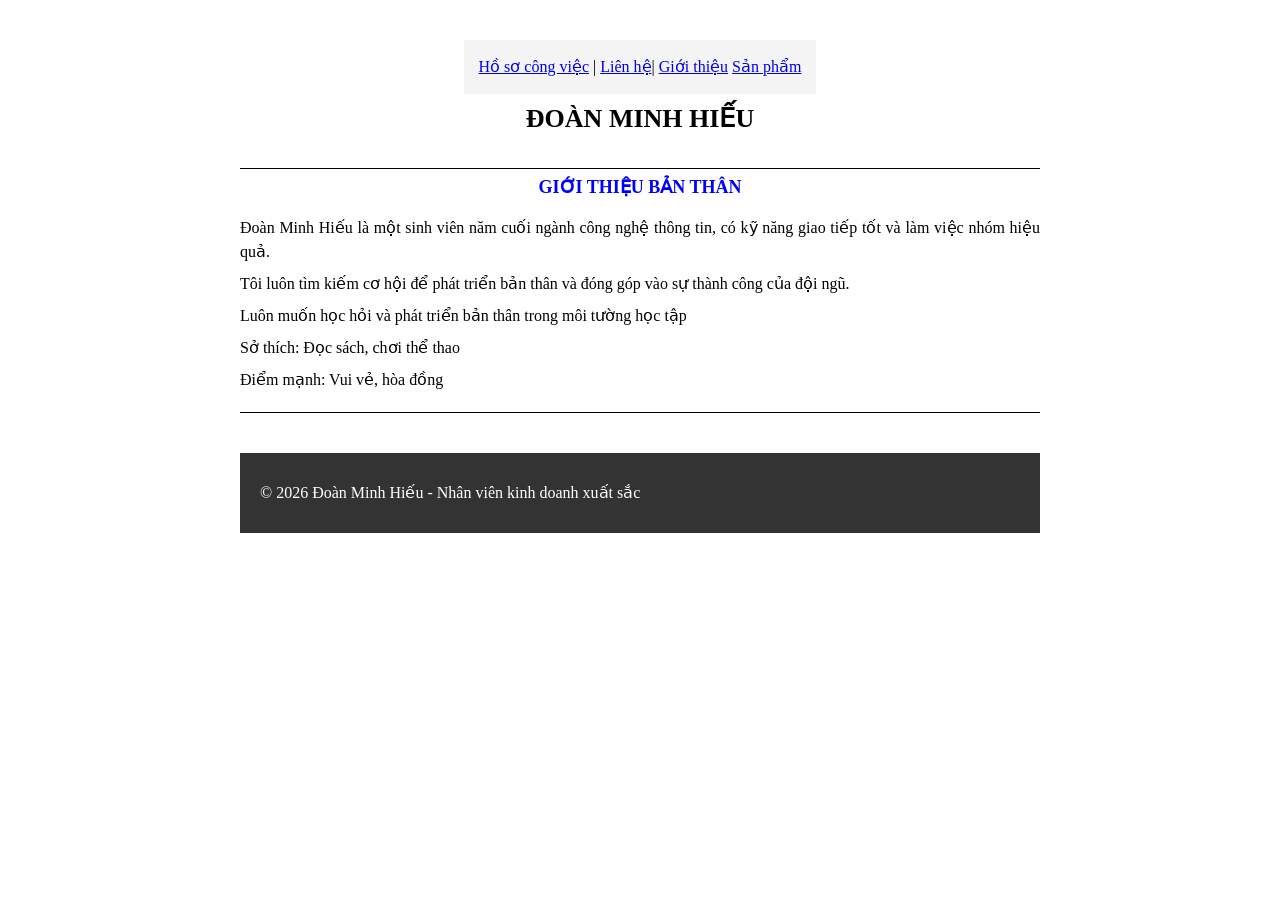
==== about.html @ 2ec861d2 "Luu code ngay 1" ====
<!DOCTYPE html>
<html lang="en">
<head>
    <meta charset="UTF-8">
    <meta name="viewport" content="width=device-width, initial-scale=1.0">
    <title>Giới thiệu - Đoàn Minh Hiếu</title>
    <link rel="stylesheet" href="cv.css">
</head>
<body>
    <header>
        <nav>
            <a href="cv.html">Hồ sơ công việc</a> | 
            <a href="contact.html">Liên hệ</a>|
             <a href="about.html">Giới thiệu</a>
             <a href="myproduct.html">Sản phẩm</a>
        </nav>
        <p><b>Đoàn Minh Hiếu</b></p>
        
    </header>
    <hr>
    <div class="about-section">
        <h3>Giới thiệu bản thân</h3>
        <p>Đoàn Minh Hiếu là một sinh viên năm cuối ngành công nghệ thông tin, có kỹ năng giao tiếp tốt và làm việc nhóm hiệu quả.</p>
        <p>Tôi luôn tìm kiếm cơ hội để phát triển bản thân và đóng góp vào sự thành công của đội ngũ.</p>
        <P>Luôn muốn học hỏi và phát triển bản thân trong môi tường học tập</P>
        <p>Sở thích: Đọc sách, chơi thể thao </p>
        <p>Điểm mạnh: Vui vẻ, hòa đồng</p>
    </div>

<hr>
    <footer>
        <p>© 2026 Đoàn Minh Hiếu - Nhân viên kinh doanh xuất sắc</p>
    </footer>
</body>
</html>
---- cv.css ----
body {
    font-family: "Times New Roman", Times, serif;
    line-height: 1.5;
    color: #000;
    max-width: 800px; 
    margin: 40px auto; 
    padding: 0 20px;
    background-color: #fff;
}

header {
    text-align: center;
    margin-bottom: 20px;
    display: flex;
    flex-direction: column;
    align-items: center;
    background-color: #fff;
}
header nav { padding: 15px; text-align: center; background-color: #f4f4f4; }

header b {
    font-size: 26px;
    text-transform: uppercase;
    display: block;
    margin-bottom: 5px;
}

header p {
    margin: 5px 0;
    font-size: 15px;
}

/* 3. Thanh ngang và Tiêu đề mục lớn */
hr {
    border: none;
    border-top: 1px solid #000;
    margin: 20px 0 0 0;
}

h3 {
    text-align: center;
    text-transform: uppercase;
    font-size: 18px;
    margin-top: 5px; /* Để sát với thanh hr phía trên */
    margin-bottom: 15px;
    font-weight: bold;
    color: blue;
}


p {
    margin: 8px 0;
    text-align: justify; 
}

.job-header, .edu-header {
    display: flex;
    justify-content: space-between;
    font-weight: bold;
    margin-top: 15px;
}

.company p, .experience p {
    position: relative;
    padding-left: 20px; /* Tạo khoảng trống cho dấu chấm đầu dòng */
    margin-bottom: 5px;
}

/* Tạo dấu chấm đầu dòng giả bằng CSS */
.company p::before, .experience p::before {
    content: "•";
    position: absolute;
    left: 5px;
    font-weight: bold;
}

.company p:first-child, .experience p:first-child {
    padding-left: 0;
    font-weight: bold;
}
.seller p:first-child::before, .experience p:first-child::before {
    content: "";
}

.c p, .d p {
    text-align: left;
    font-weight: 500;
}
.right{ 
    text-align: right;
    margin-bottom: 20px;
    display: flex;
    flex-direction: column;
    align-items: flex-end;


}
nav :hover{


    color: #c01212;

}
.header-content{
    text-decoration: none;
    color: #000000;

}

ul{
    list-style-type: none;
    padding: 0;
    margin: 0;
    width: 100%;
    color: rgb(105, 178, 121);

}
button{
    background-color: rgb(206, 90, 113);
    color : #a0c120;

}
.form-group{
    display: flex;
    flex-direction: column;
    gap :5px;
    font-size: 16px;
   
    color: #a21b1b;
   
    
}

select{
    width: 100%;
    padding: 8px;
    margin-top: 5px;
    font-size: 20px;

}
.experience p{
    font-size: 18px;
    font-weight: 500;
    color: #000;
}
.seller{

    font-size: 18px;
    font-weight: 500;
    color: #000;
}
.company p{
    font-size: 18px;
    font-weight: 500;
    color: #000;
}
.target p{
    font-size: 18px;
    font-weight: 500;
    color: #000;
}
footer { 
    text-align: center; 
    padding: 20px; 
    background-color: #333; 
    color: white; 
    margin-top: 40px; }
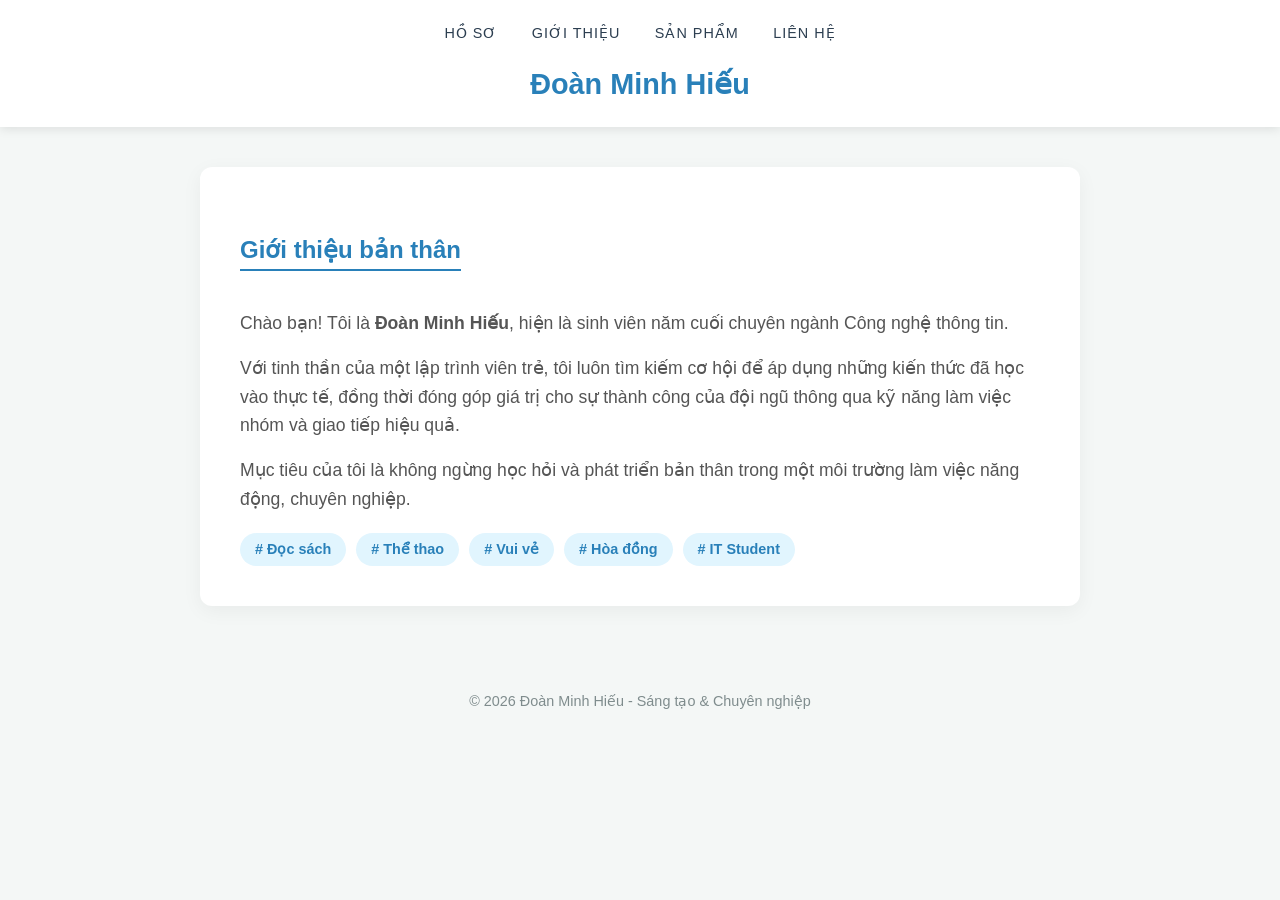
==== commit 7f2926ec: "cap nhat folder NGAY1" ====
--- a/about.html
+++ b/about.html
@@ -1,35 +1,156 @@
 <!DOCTYPE html>
-<html lang="en">
+<html lang="vi">
 <head>
     <meta charset="UTF-8">
     <meta name="viewport" content="width=device-width, initial-scale=1.0">
     <title>Giới thiệu - Đoàn Minh Hiếu</title>
-    <link rel="stylesheet" href="cv.css">
+    <style>
+        /* Thiết lập chung */
+        :root {
+            --primary-color: #2980b9;
+            --text-color: #2c3e50;
+            --bg-color: #f4f7f6;
+            --white: #ffffff;
+        }
+
+        body {
+            font-family: 'Segoe UI', Tahoma, Geneva, Verdana, sans-serif;
+            background-color: var(--bg-color);
+            color: var(--text-color);
+            margin: 0;
+            padding: 0;
+            line-height: 1.6;
+        }
+
+        /* Header & Navigation */
+        header {
+            background-color: var(--white);
+            padding: 20px 0;
+            box-shadow: 0 2px 10px rgba(0,0,0,0.1);
+            text-align: center;
+        }
+
+        nav {
+            margin-bottom: 15px;
+        }
+
+        nav a {
+            text-decoration: none;
+            color: var(--text-color);
+            font-weight: 500;
+            margin: 0 15px;
+            transition: color 0.3s;
+            text-transform: uppercase;
+            font-size: 0.9em;
+            letter-spacing: 1px;
+        }
+
+        nav a:hover {
+            color: var(--primary-color);
+        }
+
+        .name-brand {
+            font-size: 1.8em;
+            font-weight: bold;
+            color: var(--primary-color);
+            margin: 10px 0 0 0;
+        }
+
+        /* Container chính */
+        .container {
+            max-width: 800px;
+            margin: 40px auto;
+            background: var(--white);
+            padding: 40px;
+            border-radius: 12px;
+            box-shadow: 0 5px 20px rgba(0,0,0,0.05);
+        }
+
+        /* Section Giới thiệu */
+        .about-section h3 {
+            color: var(--primary-color);
+            font-size: 1.5em;
+            border-bottom: 2px solid var(--primary-color);
+            display: inline-block;
+            margin-bottom: 20px;
+        }
+
+        .about-section p {
+            margin-bottom: 15px;
+            font-size: 1.1em;
+            color: #555;
+        }
+
+        /* Các thẻ nhỏ cho sở thích/điểm mạnh */
+        .tags {
+            display: flex;
+            gap: 10px;
+            margin-top: 20px;
+            flex-wrap: wrap;
+        }
+
+        .tag {
+            background: #e1f5fe;
+            color: var(--primary-color);
+            padding: 5px 15px;
+            border-radius: 20px;
+            font-size: 0.9em;
+            font-weight: 600;
+        }
+
+        /* Footer */
+        footer {
+            text-align: center;
+            padding: 30px 0;
+            color: #7f8c8d;
+            font-size: 0.9em;
+        }
+
+        /* Hiệu ứng Mobile */
+        @media (max-width: 600px) {
+            .container {
+                margin: 20px;
+                padding: 20px;
+            }
+            nav a {
+                margin: 0 5px;
+                font-size: 0.8em;
+            }
+        }
+    </style>
 </head>
 <body>
+
     <header>
         <nav>
-            <a href="cv.html">Hồ sơ công việc</a> | 
-            <a href="contact.html">Liên hệ</a>|
-             <a href="about.html">Giới thiệu</a>
-             <a href="myproduct.html">Sản phẩm</a>
+            <a href="cv.html">Hồ sơ</a>
+            <a href="about.html">Giới thiệu</a>
+            <a href="myproduct.html">Sản phẩm</a>
+            <a href="contact.html">Liên hệ</a>
         </nav>
-        <p><b>Đoàn Minh Hiếu</b></p>
-        
+        <p class="name-brand">Đoàn Minh Hiếu</p>
     </header>
-    <hr>
-    <div class="about-section">
-        <h3>Giới thiệu bản thân</h3>
-        <p>Đoàn Minh Hiếu là một sinh viên năm cuối ngành công nghệ thông tin, có kỹ năng giao tiếp tốt và làm việc nhóm hiệu quả.</p>
-        <p>Tôi luôn tìm kiếm cơ hội để phát triển bản thân và đóng góp vào sự thành công của đội ngũ.</p>
-        <P>Luôn muốn học hỏi và phát triển bản thân trong môi tường học tập</P>
-        <p>Sở thích: Đọc sách, chơi thể thao </p>
-        <p>Điểm mạnh: Vui vẻ, hòa đồng</p>
+
+    <div class="container">
+        <div class="about-section">
+            <h3>Giới thiệu bản thân</h3>
+            <p>Chào bạn! Tôi là <strong>Đoàn Minh Hiếu</strong>, hiện là sinh viên năm cuối chuyên ngành Công nghệ thông tin.</p>
+            <p>Với tinh thần của một lập trình viên trẻ, tôi luôn tìm kiếm cơ hội để áp dụng những kiến thức đã học vào thực tế, đồng thời đóng góp giá trị cho sự thành công của đội ngũ thông qua kỹ năng làm việc nhóm và giao tiếp hiệu quả.</p>
+            <p>Mục tiêu của tôi là không ngừng học hỏi và phát triển bản thân trong một môi trường làm việc năng động, chuyên nghiệp.</p>
+            
+            <div class="tags">
+                <span class="tag"># Đọc sách</span>
+                <span class="tag"># Thể thao</span>
+                <span class="tag"># Vui vẻ</span>
+                <span class="tag"># Hòa đồng</span>
+                <span class="tag"># IT Student</span>
+            </div>
+        </div>
     </div>
 
-<hr>
     <footer>
-        <p>© 2026 Đoàn Minh Hiếu - Nhân viên kinh doanh xuất sắc</p>
+        <p>© 2026 Đoàn Minh Hiếu - Sáng tạo & Chuyên nghiệp</p>
     </footer>
+
 </body>
 </html>
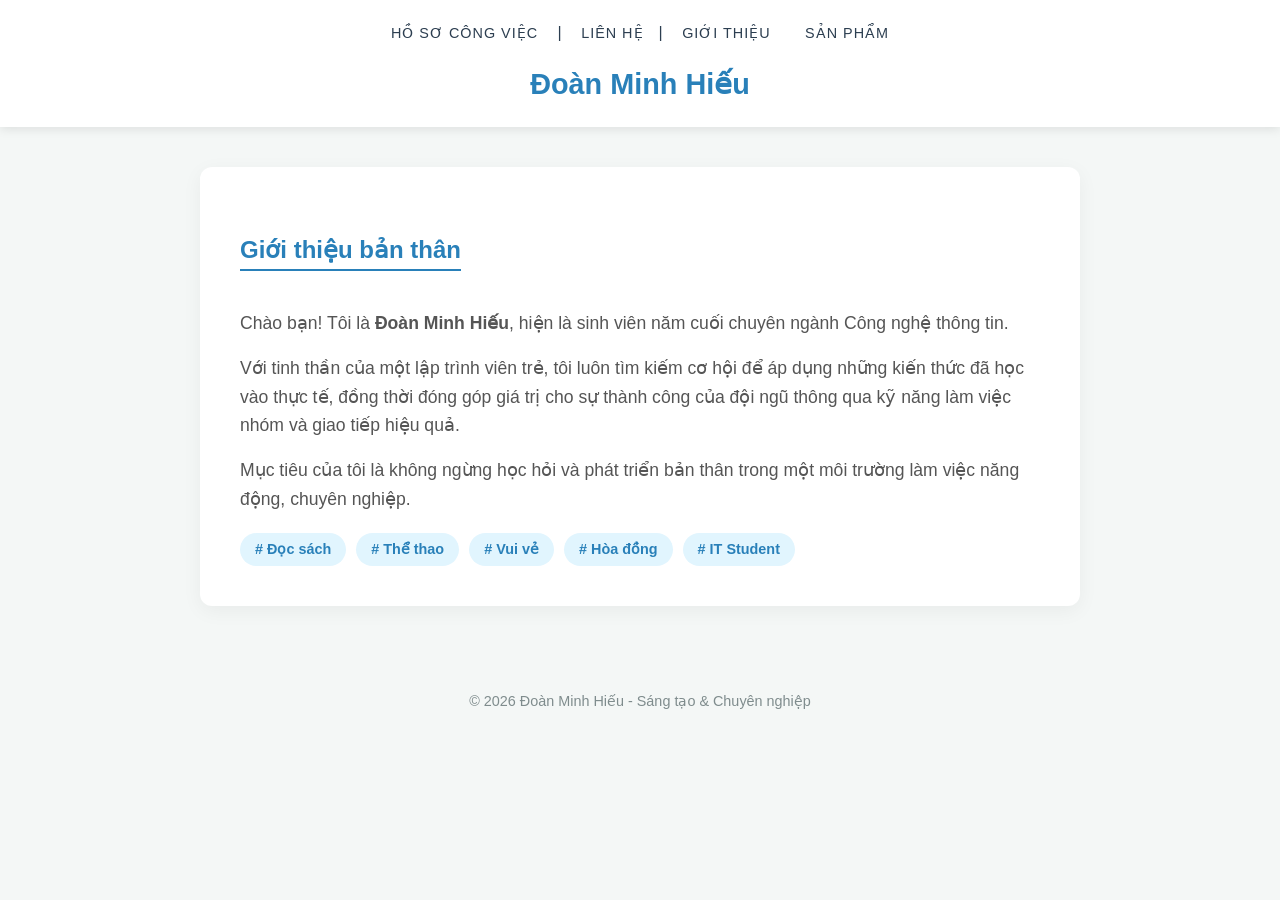
==== commit 8a6589a5: "cap nhat folder ngay 1" ====
--- a/about.html
+++ b/about.html
@@ -112,10 +112,7 @@
                 margin: 20px;
                 padding: 20px;
             }
-            nav a {
-                margin: 0 5px;
-                font-size: 0.8em;
-            }
+        
         }
     </style>
 </head>
@@ -123,10 +120,11 @@
 
     <header>
         <nav>
-            <a href="cv.html">Hồ sơ</a>
-            <a href="about.html">Giới thiệu</a>
-            <a href="myproduct.html">Sản phẩm</a>
-            <a href="contact.html">Liên hệ</a>
+            <a href="cv.html">Hồ sơ công việc</a> | 
+             <a href="contact.html">Liên hệ</a>|
+             <a href="about.html">Giới thiệu</a>
+             <a href="myproduct.html">Sản phẩm</a>
+             
         </nav>
         <p class="name-brand">Đoàn Minh Hiếu</p>
     </header>
